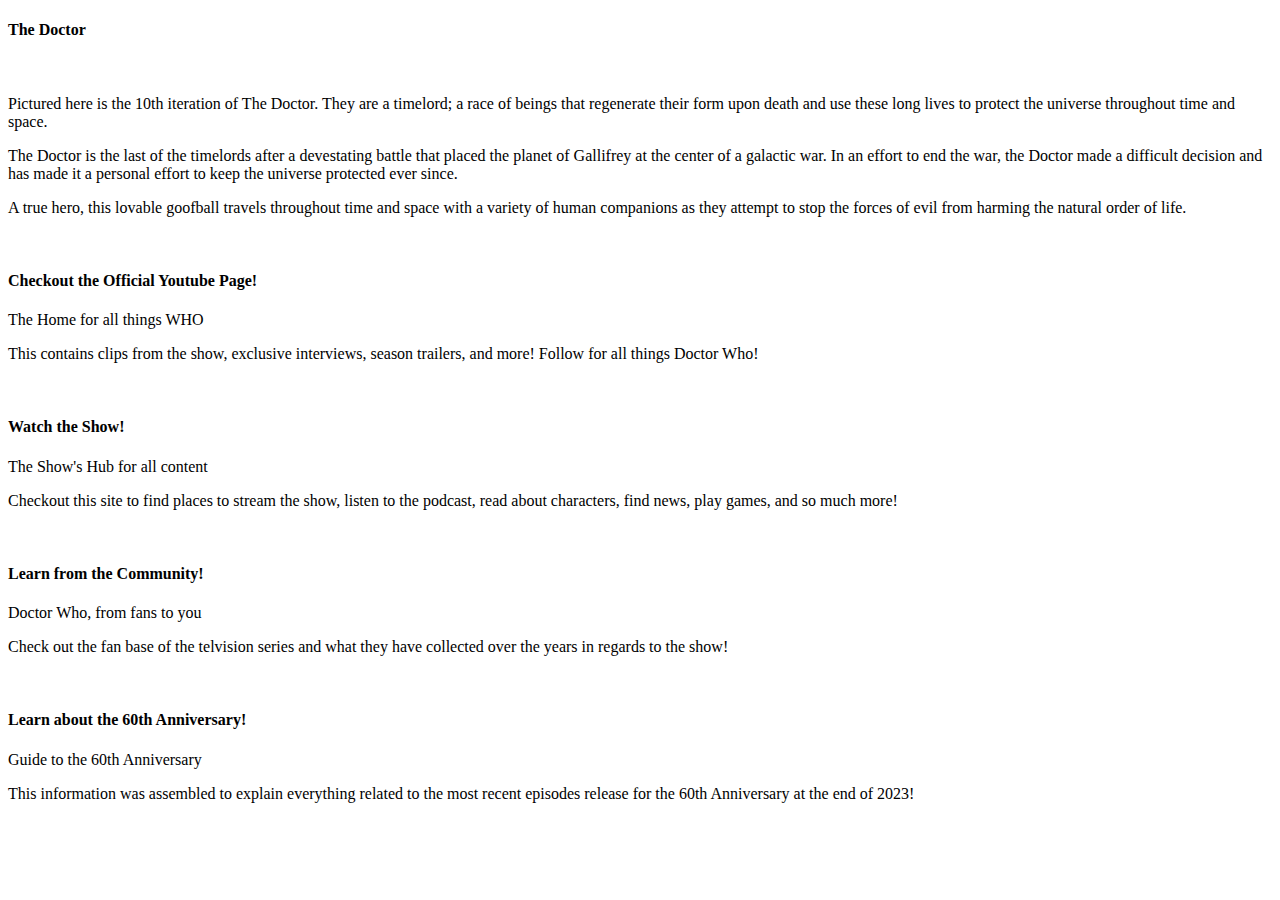
==== index.html @ 9c2a8c69 "Update and rename Dr_Who_Website.html to index.html" ====
<!doctype html>
<html>
<head>
<meta charset="utf-8">
<meta http-equiv="X-UA-Compatible" content="IE=edge">
<meta name="viewport" content="width=device-width, initial-scale=1">
<title>Doctor Who?</title>
<link href="css/simpleGridTemplate.css" rel="stylesheet" type="text/css">
</head>
<body>
<!-- Main Container -->
<div class="container"> 
  <!-- Header -->
  <header class="header">
    <h4 class="logo">The Doctor</h4>
  </header>
  <!-- Hero Section -->
  <section class="intro">
    <div class="column">
      <img src="https://i.imgflip.com/2s3zpd.jpg" alt="" class="profile"> </div>
    <div class="column">
		
      <p>Pictured here is the 10th iteration of The Doctor. They are a timelord; a race of beings that regenerate their form upon death and use these long lives to protect the universe throughout time and space. </p>
      <p>The Doctor is the last of the timelords after a devestating battle that placed the planet of Gallifrey at the center of a galactic war. In an effort to end the war, the Doctor made a difficult decision and has made it a personal effort to keep the universe protected ever since.</p>
      <p>A true hero, this lovable goofball travels throughout time and space with a variety of human companions as they attempt to stop the forces of evil from harming the natural order of life.</p>
    </div>
  </section>
  <!-- Stats Gallery Section -->
  <div class="gallery">
    <div class="thumbnail"> <a href="https://www.youtube.com/@DoctorWho" target="_blank"><img src="https://yt3.googleusercontent.com/vjYIgjn-2RABqfy8tWY6RG36dCCIKu9BdynPUXo7H6B1-WR9qEp8sb_zrgGnNfuIkMFRIe4IG-w=s176-c-k-c0x00ffffff-no-rj"  alt="" width="auto" class="cards"></a>
      <h4>Checkout the Official Youtube Page!</h4>
      <p class="tag">The Home for all things WHO</p>
      <p class="text_column">This contains clips from the show, exclusive interviews, season trailers, and more! Follow for all things Doctor Who!</p>
		
    </div>
    <div class="thumbnail"> <a href="https://www.doctorwho.tv/" target="_blank"><img src="https://i.ytimg.com/vi/2tIDEHY21Bc/hqdefault.jpg?sqp=-oaymwEcCPYBEIoBSFXyq4qpAw4IARUAAIhCGAFwAcABBg==&rs=AOn4CLBY_8_RbkDP-lSFceea7I2ae-Xb_g" alt="" width="2000" class="cards"/></a>
      <h4>Watch the Show!</h4>
      <p class="tag">The Show's Hub for all content&nbsp; &nbsp;&nbsp;</p>
      <p class="text_column">Checkout this site to find places to stream the show, listen to the podcast, read about characters, find news, play games, and so much more!&nbsp; &nbsp;&nbsp;</p>
    </div>
    <div class="thumbnail"> <a href="https://tardis.fandom.com/wiki/Doctor_Who" target="_blank"><img src="https://cms.doctorwho.tv/sites/default/files/2022-10/Header-images-NEW-LOGO-ca01af11b3.jpg" alt="" width="2000" class="cards"/></a>
      <h4>Learn from the Community!&nbsp;</h4>
      <p class="tag">Doctor Who, from fans to you</p>
      <p class="text_column">Check out the fan base of the telvision series and what they have collected over the years in regards to the show!&nbsp;</p>
    </div>
    <div class="thumbnail"> <a href="https://www.bbc.com/mediacentre/articles/2023/doctor-who-60th-anniversary-specials-everything-you-need-to-know" target="_blank"><img src="https://ichef.bbci.co.uk/images/ic/1920xn/p0gpmhyz.jpg" alt="" width="" class="cards"/></a>
      <h4>Learn about the 60th Anniversary!</h4>
      <p class="tag">Guide to the 60th Anniversary&nbsp;&nbsp;</p>
      <p class="text_column">This information was assembled to explain everything related to the most recent episodes release for the 60th Anniversary at the end of 2023!</p>
    </div>
  </div>
  <div class="gallery">
    <div class="thumbnail"> <a href="#"><img src="https://i.pinimg.com/originals/39/bf/41/39bf41452081600370d867f5ea6b0698.jpg" alt="" width="2000" class="cards"/></a>
    </div>
<div class="thumbnail"> <a href="#"><img src="https://i.pinimg.com/originals/9e/66/3f/9e663fee45169f3df1ed07b1d0f035c4.jpg" alt="" width="2000" class="cards"/></a>
      
</div>
<div class="thumbnail"> <a href="#"><img src="https://i.pinimg.com/originals/2c/e3/47/2ce3471ee1d54e0c89b3ef619d9330c8.jpg" alt="" width="2000" class="cards"/></a></div>
<div class="thumbnail"> <a href="#"><img src="https://th.bing.com/th/id/R.61b28679754e735335d8f97f2cf7b8b9?rik=globuZNjimXK9Q&riu=http%3a%2f%2f37.media.tumblr.com%2ftumblr_m3s0snAh321rpa7gko1_250.gif&ehk=7y9EoqBkAlQCG4IbSgCup0MPoTUEZC%2f%2bLa3LIxMf30Y%3d&risl=&pid=ImgRaw&r=0" alt="" width="2000" class="cards"/></a></div>
 
   
<!-- Main Container Ends -->
</body>
</html>
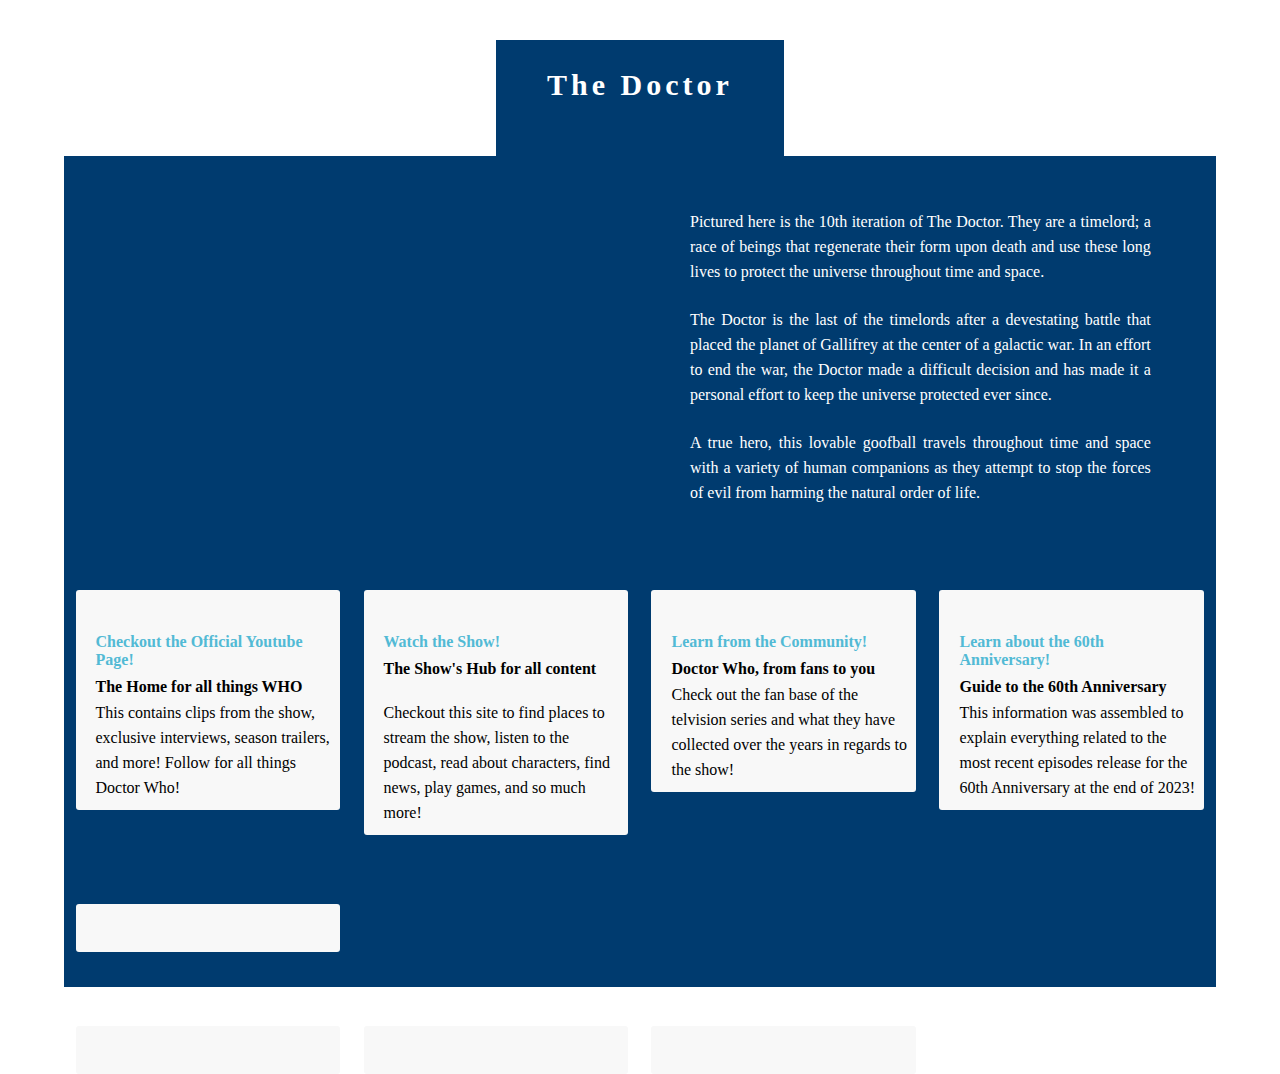
==== commit 163cb97e: "Update index.html" ====
--- a/index.html
+++ b/index.html
@@ -5,7 +5,7 @@
 <meta http-equiv="X-UA-Compatible" content="IE=edge">
 <meta name="viewport" content="width=device-width, initial-scale=1">
 <title>Doctor Who?</title>
-<link href="css/simpleGridTemplate.css" rel="stylesheet" type="text/css">
+<link href="simpleGridTemplate.css" rel="stylesheet" type="text/css">
 </head>
 <body>
 <!-- Main Container -->
@@ -52,13 +52,14 @@
   <div class="gallery">
     <div class="thumbnail"> <a href="#"><img src="https://i.pinimg.com/originals/39/bf/41/39bf41452081600370d867f5ea6b0698.jpg" alt="" width="2000" class="cards"/></a>
     </div>
+	  </div>
 <div class="thumbnail"> <a href="#"><img src="https://i.pinimg.com/originals/9e/66/3f/9e663fee45169f3df1ed07b1d0f035c4.jpg" alt="" width="2000" class="cards"/></a>
       
 </div>
 <div class="thumbnail"> <a href="#"><img src="https://i.pinimg.com/originals/2c/e3/47/2ce3471ee1d54e0c89b3ef619d9330c8.jpg" alt="" width="2000" class="cards"/></a></div>
 <div class="thumbnail"> <a href="#"><img src="https://th.bing.com/th/id/R.61b28679754e735335d8f97f2cf7b8b9?rik=globuZNjimXK9Q&riu=http%3a%2f%2f37.media.tumblr.com%2ftumblr_m3s0snAh321rpa7gko1_250.gif&ehk=7y9EoqBkAlQCG4IbSgCup0MPoTUEZC%2f%2bLa3LIxMf30Y%3d&risl=&pid=ImgRaw&r=0" alt="" width="2000" class="cards"/></a></div>
  
-   
+   </div>
 <!-- Main Container Ends -->
 </body>
 </html>
--- a/simpleGridTemplate.css
+++ b/simpleGridTemplate.css
@@ -0,0 +1,286 @@
+@charset "UTF-8";
+/* Body */
+body {
+	font-family: Cambria, "Hoefler Text", "Liberation Serif", Times, "Times New Roman", serif;
+	background-image: url("https://th.bing.com/th/id/R.8d10c6efa90ca9216af9ab91b3ebc279?rik=A24oNylZXBDKqg&riu=http%3a%2f%2fwallup.net%2fwp-content%2fuploads%2f2016%2f01%2f202396-space-stars-nebula-Carina_Nebula.jpg&ehk=6stdwNzy6FHZtXtLA%2bIhnorN3Z5zUPdUJ8nxeSnGnnw%3d&risl=1&pid=ImgRaw&r=0");
+	margin: 0;
+}
+/* Container */
+.container {
+	width: 90%;
+	margin-left: auto;
+	margin-right: auto;
+	
+}
+/* Header */
+header {
+	width: 25%;
+	height: 5%;
+	margin-left: auto;
+	margin-right: auto;
+	background-color: #003B6F;
+	border-bottom: 1px solid #003B6F;
+}
+.logo {
+	color: #fff;
+	font-weight: bold;
+	margin-left: auto;
+	letter-spacing: 4px;
+	margin-right: auto;
+	text-align: center;
+	padding-top: 15px;
+	line-height: 2em;
+	font-size: 30px;
+}
+.hero_header {
+	color: #FFFFFF;
+	text-align: center;
+	margin: 0;
+	letter-spacing: 4px;
+}
+/* About Section */
+.text_column {
+	width: 90%;
+	text-align: left;
+	font-weight: normal;
+	line-height: 25px;
+	float: left;
+	padding-left: 20px;
+	padding-right: 20px;
+	color: #000000;
+}
+.gallery {
+	clear: both;
+	display: inline-block;
+	width: 100%;
+	background-color: #003B6F;
+	/* [disabled]min-width: 400px;
+*/
+	padding-bottom: 35px;
+	padding-top: 0px;
+	margin-top: -5px;
+	margin-bottom: 0px;
+}
+.thumbnail {
+	width: 23%;
+	text-align: center;
+	float: left;
+	margin-top: 35px;
+	background-color: #F8F8F8;
+	padding-bottom: 10px;
+	margin-left: 1%;
+	margin-right: 1%;
+	border-radius: 3px;
+	padding-top: 20px;
+	border-bottom: 4px solid #fffff;
+}
+.gallery .thumbnail h4 {
+	margin-top: 5px;
+	margin-bottom: 5px;
+	color: #52BAD5;
+	text-align: left;
+	padding-left: 20px;
+	padding-right: 20px;
+	
+}
+.gallery .thumbnail p {
+	margin: 0;
+	color: #000000;
+	text-align: left;
+	padding-left: 20px;
+}
+/* More info */
+.intro {
+	background-color: #FFFFFF;
+	padding-bottom: 35px;
+}
+.column {
+	width: 50%;
+	text-align: center;
+	padding-top: 30px;
+	float: left;
+}
+.intro .column h3 {
+	color: #FFFFFF;
+	text-align: center;
+}
+.intro .column p {
+	color: #FFFFFF;
+}
+.cards {
+	width: 300;
+	height: 200;
+	max-width: 300px;
+	max-height: 300px;
+	opacity: 100;
+}
+.intro .column p {
+	padding-left: 30px;
+	padding-right: 30px;
+	text-align: justify;
+	line-height: 25px;
+	font-weight: lighter;
+	margin-left: 20px;
+	margin-right: 20px;
+	width: 80%;
+	margin-top: 4%;
+}
+.button {
+	width: 200px;
+	margin-top: 40px;
+	margin-right: auto;
+	margin-bottom: auto;
+	margin-left: auto;
+	padding-top: 20px;
+	padding-right: 10px;
+	padding-bottom: 20px;
+	padding-left: 10px;
+	text-align: center;
+	vertical-align: middle;
+	border-radius: 0px;
+	text-transform: uppercase;
+	font-weight: bold;
+	letter-spacing: 2px;
+	border: 3px solid #FFFFFF;
+	color: #FFFFFF;
+	transition: all 0.3s linear;
+}
+.button:hover {
+	background-color: #6DC7D0;
+	color: #FFFFFF;
+	cursor: pointer;
+}
+.copyright {
+	text-align: center;
+	padding-top: 20px;
+	padding-bottom: 20px;
+	background-color: #003B6F;
+	color: #FFFFFF;
+	text-transform: uppercase;
+	font-weight: lighter;
+	letter-spacing: 2px;
+	border-top-width: 2px;
+}
+footer {
+	background-color: #003B6F;
+	padding-top: 60px;
+	padding-bottom: 60PX;
+}
+.intro {
+	display: inline-block;
+	background-color: #003B6F;
+}
+.profile {
+	width: 80%;
+}
+.gallery .thumbnail .tag {
+	color: #000000;
+	padding-bottom: 4px;
+	padding-top: 4px;
+	text-align: left;
+	padding-left: 20px;
+	padding-right: 20px;
+	font-weight: bold
+}
+
+/* Mobile */
+@media (max-width: 320px) {
+.logo {
+	width: 100%;
+	text-align: center;
+	margin-top: 13px;
+	margin-right: 0px;
+	margin-bottom: 0px;
+	margin-left: 0px;
+}
+.text_column {
+	width: 100%;
+	text-align: justify;
+	padding: 0;
+}
+.intro .column p {
+	width: 80%;
+	margin-left: 0px;
+}
+.text_column {
+	padding-left: 20px;
+}
+.thumbnail {
+	width: 100%;
+}
+.column {
+	width: 100%;
+	margin-top: 0px;
+}
+.hero_header {
+	padding-left: 10px;
+	padding-right: 10px;
+	line-height: 22px;
+	text-align: center;
+}
+}
+
+/* Small Tablets */
+@media (min-width: 321px)and (max-width: 767px) {
+.logo {
+	width: 100%;
+	text-align: center;
+	margin-top: 13px;
+	margin-right: 0px;
+	margin-bottom: 0px;
+	margin-left: 0px;
+}
+.text_column {
+	width: 100%;
+	text-align: left;
+	padding: 0;
+}
+.thumbnail {
+	width: 100%;
+}
+.column {
+	width: 100%;
+	margin-top: 0px;
+}
+.thumbnail {
+	width: 100%;
+}
+.text_column {
+	padding-left: 20px;
+	padding-right: 20px;
+	width: 90%;
+}
+.column {
+	width: 100%;
+	margin-left: 0px;
+	margin-right: 0px;
+}
+.profile {
+	width: 100%;
+}
+.intro .column p {
+	width: 90%;
+	text-align: center;
+	padding-left: 0px;
+}
+}
+
+/* Small Desktops */
+@media (min-width: 768px) and (max-width: 1096px) {
+.text_column {
+	width: 100%;
+}
+.thumbnail {
+	width: 48%;
+}
+.text_column {
+	width: 90%;
+	margin: 0;
+	padding: 20px;
+}
+.intro .column p {
+	width: 80%;
+}
+}
+.anniversary {
+}
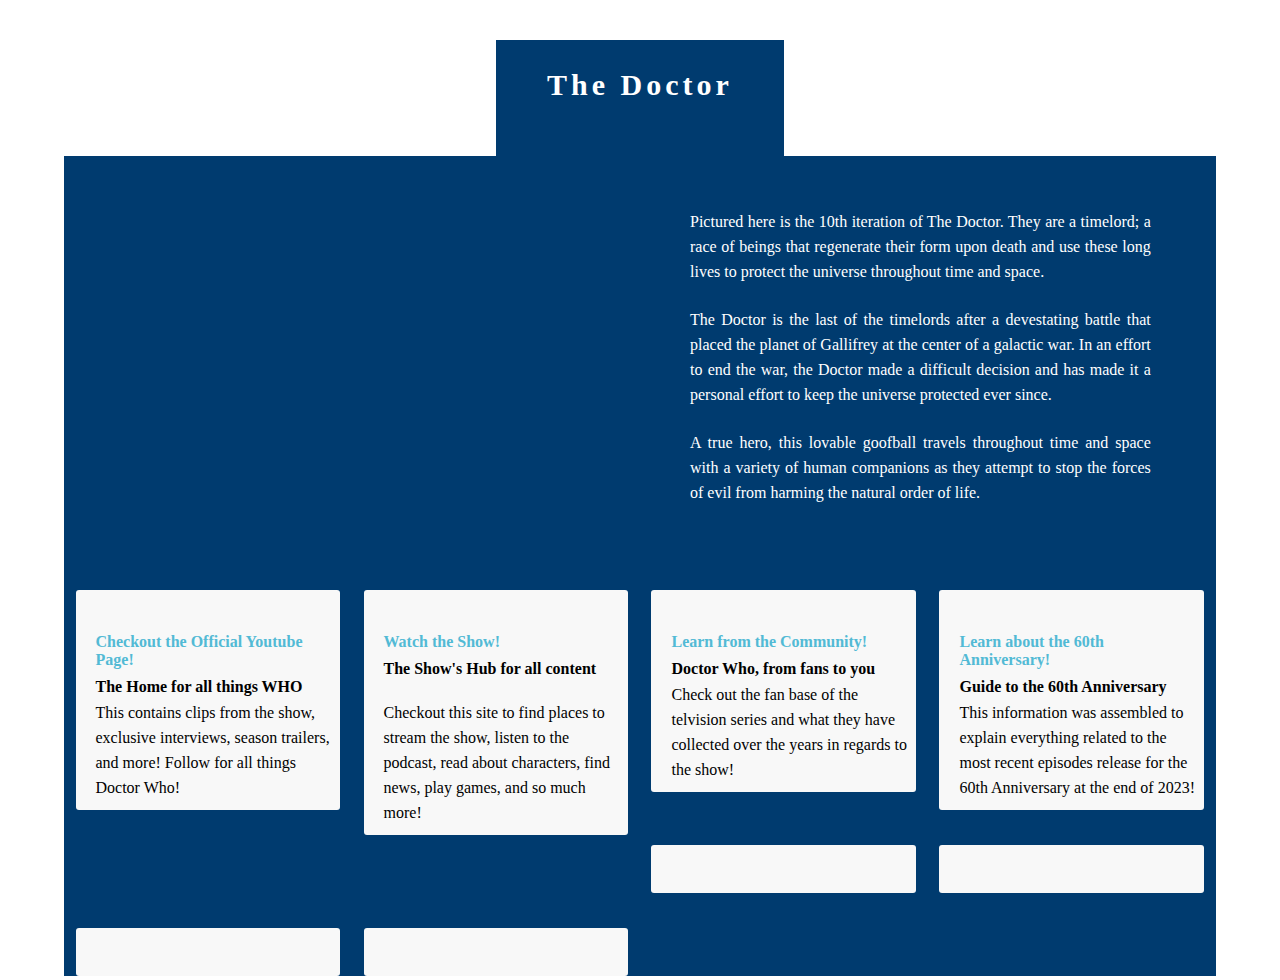
==== commit dc18dc33: "Update index.html" ====
--- a/index.html
+++ b/index.html
@@ -48,11 +48,9 @@
       <p class="tag">Guide to the 60th Anniversary&nbsp;&nbsp;</p>
       <p class="text_column">This information was assembled to explain everything related to the most recent episodes release for the 60th Anniversary at the end of 2023!</p>
     </div>
-  </div>
-  <div class="gallery">
+  
     <div class="thumbnail"> <a href="#"><img src="https://i.pinimg.com/originals/39/bf/41/39bf41452081600370d867f5ea6b0698.jpg" alt="" width="2000" class="cards"/></a>
     </div>
-	  </div>
 <div class="thumbnail"> <a href="#"><img src="https://i.pinimg.com/originals/9e/66/3f/9e663fee45169f3df1ed07b1d0f035c4.jpg" alt="" width="2000" class="cards"/></a>
       
 </div>
--- a/simpleGridTemplate.css
+++ b/simpleGridTemplate.css
@@ -54,7 +54,7 @@
 	display: inline-block;
 	width: 100%;
 	background-color: #003B6F;
-	/* [disabled]min-width: 400px;
+	min-width: 400px;
 */
 	padding-bottom: 35px;
 	padding-top: 0px;
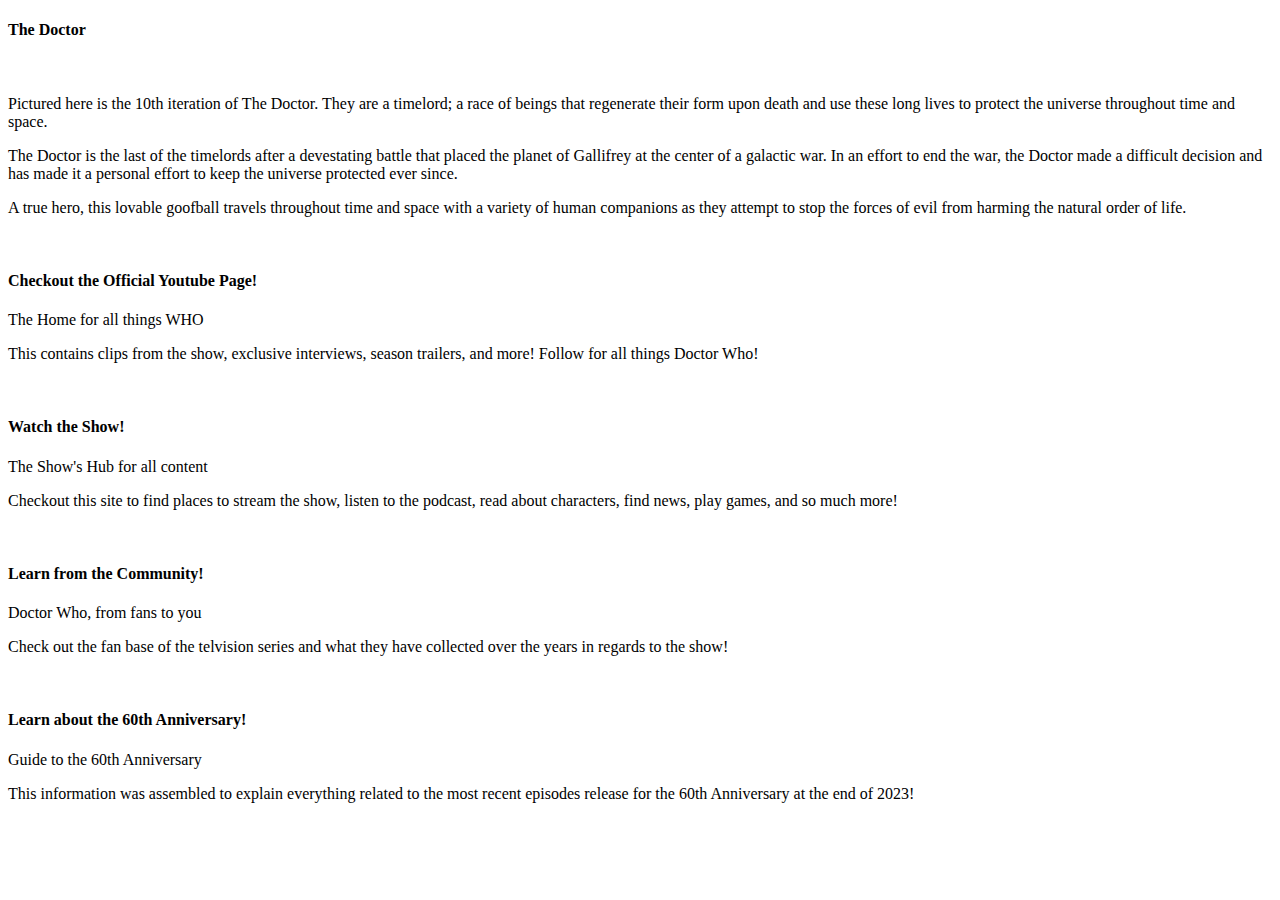
==== commit 50d4c69a: "Update index 53" ====
--- a/index.html
+++ b/index.html
@@ -5,7 +5,7 @@
 <meta http-equiv="X-UA-Compatible" content="IE=edge">
 <meta name="viewport" content="width=device-width, initial-scale=1">
 <title>Doctor Who?</title>
-<link href="simpleGridTemplate.css" rel="stylesheet" type="text/css">
+<link href="css/simpleGridTemplate.css" rel="stylesheet" type="text/css">
 </head>
 <body>
 <!-- Main Container -->
@@ -49,15 +49,17 @@
       <p class="text_column">This information was assembled to explain everything related to the most recent episodes release for the 60th Anniversary at the end of 2023!</p>
     </div>
   
+  <div class="gallery">
     <div class="thumbnail"> <a href="#"><img src="https://i.pinimg.com/originals/39/bf/41/39bf41452081600370d867f5ea6b0698.jpg" alt="" width="2000" class="cards"/></a>
     </div>
+	  
 <div class="thumbnail"> <a href="#"><img src="https://i.pinimg.com/originals/9e/66/3f/9e663fee45169f3df1ed07b1d0f035c4.jpg" alt="" width="2000" class="cards"/></a>
       
 </div>
 <div class="thumbnail"> <a href="#"><img src="https://i.pinimg.com/originals/2c/e3/47/2ce3471ee1d54e0c89b3ef619d9330c8.jpg" alt="" width="2000" class="cards"/></a></div>
 <div class="thumbnail"> <a href="#"><img src="https://th.bing.com/th/id/R.61b28679754e735335d8f97f2cf7b8b9?rik=globuZNjimXK9Q&riu=http%3a%2f%2f37.media.tumblr.com%2ftumblr_m3s0snAh321rpa7gko1_250.gif&ehk=7y9EoqBkAlQCG4IbSgCup0MPoTUEZC%2f%2bLa3LIxMf30Y%3d&risl=&pid=ImgRaw&r=0" alt="" width="2000" class="cards"/></a></div>
  
-   </div>
+   
 <!-- Main Container Ends -->
 </body>
 </html>
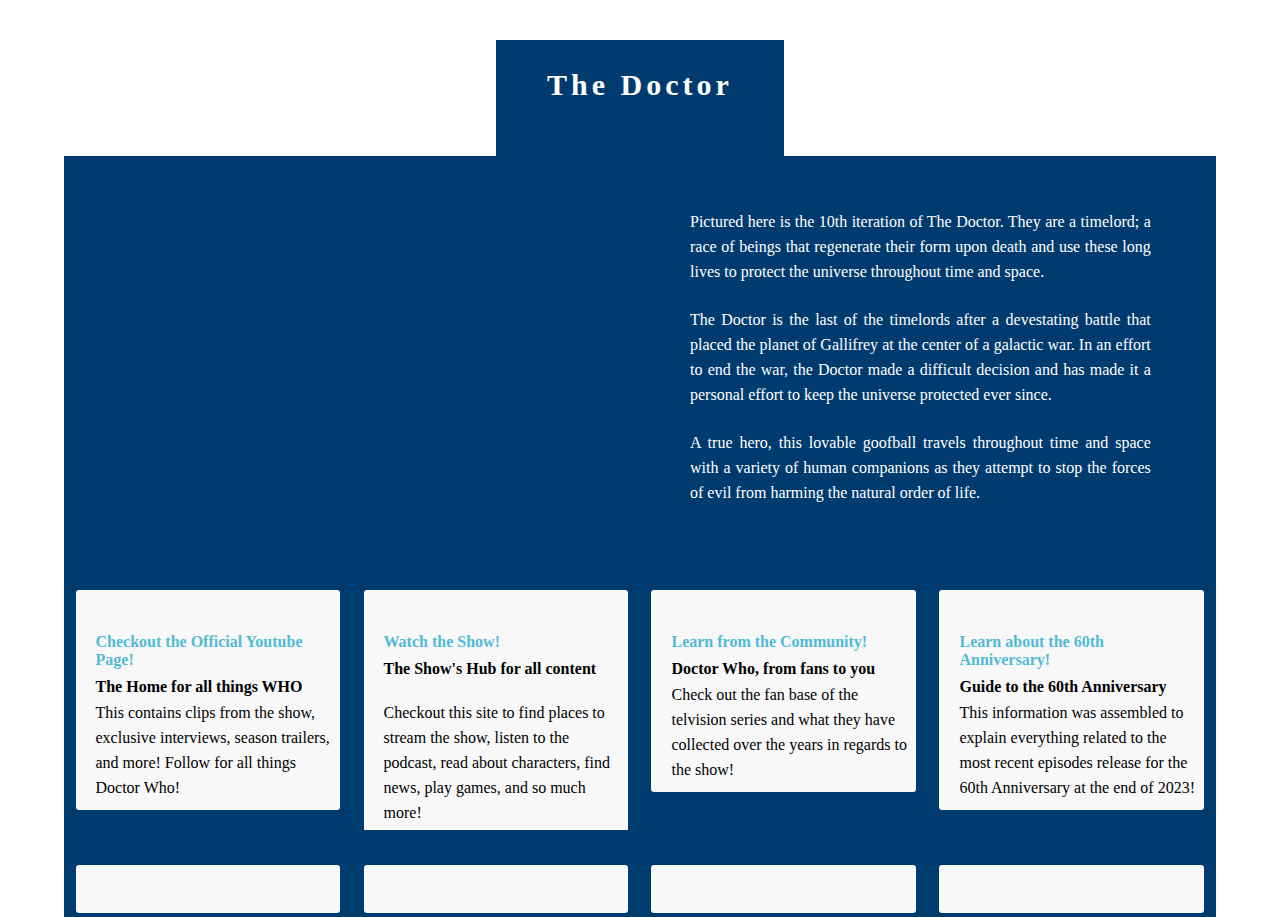
==== commit 09770db3: "Update index.html" ====
--- a/index.html
+++ b/index.html
@@ -5,7 +5,7 @@
 <meta http-equiv="X-UA-Compatible" content="IE=edge">
 <meta name="viewport" content="width=device-width, initial-scale=1">
 <title>Doctor Who?</title>
-<link href="css/simpleGridTemplate.css" rel="stylesheet" type="text/css">
+<link href="simpleGridTemplate.css" rel="stylesheet" type="text/css">
 </head>
 <body>
 <!-- Main Container -->
--- a/simpleGridTemplate.css
+++ b/simpleGridTemplate.css
@@ -0,0 +1,286 @@
+@charset "UTF-8";
+/* Body */
+body {
+	font-family: Cambria, "Hoefler Text", "Liberation Serif", Times, "Times New Roman", serif;
+	background-image: url("https://th.bing.com/th/id/R.8d10c6efa90ca9216af9ab91b3ebc279?rik=A24oNylZXBDKqg&riu=http%3a%2f%2fwallup.net%2fwp-content%2fuploads%2f2016%2f01%2f202396-space-stars-nebula-Carina_Nebula.jpg&ehk=6stdwNzy6FHZtXtLA%2bIhnorN3Z5zUPdUJ8nxeSnGnnw%3d&risl=1&pid=ImgRaw&r=0");
+	margin: 0;
+}
+/* Container */
+.container {
+	width: 90%;
+	margin-left: auto;
+	margin-right: auto;
+	
+}
+/* Header */
+header {
+	width: 25%;
+	height: 5%;
+	margin-left: auto;
+	margin-right: auto;
+	background-color: #003B6F;
+	border-bottom: 1px solid #003B6F;
+}
+.logo {
+	color: #fff;
+	font-weight: bold;
+	margin-left: auto;
+	letter-spacing: 4px;
+	margin-right: auto;
+	text-align: center;
+	padding-top: 15px;
+	line-height: 2em;
+	font-size: 30px;
+}
+.hero_header {
+	color: #FFFFFF;
+	text-align: center;
+	margin: 0;
+	letter-spacing: 4px;
+}
+/* About Section */
+.text_column {
+	width: 90%;
+	text-align: left;
+	font-weight: normal;
+	line-height: 25px;
+	float: left;
+	padding-left: 20px;
+	padding-right: 20px;
+	color: #000000;
+}
+.gallery {
+	clear: both;
+	display: inline-block;
+	width: 100%;
+	background-color: #003B6F;
+	min-width: 400px;
+*/
+	padding-bottom: 35px;
+	padding-top: 0px;
+	margin-top: -5px;
+	margin-bottom: 0px;
+}
+.thumbnail {
+	width: 23%;
+	text-align: center;
+	float: left;
+	margin-top: 35px;
+	background-color: #F8F8F8;
+	padding-bottom: 10px;
+	margin-left: 1%;
+	margin-right: 1%;
+	border-radius: 3px;
+	padding-top: 20px;
+	border-bottom: 4px solid #fffff;
+}
+.gallery .thumbnail h4 {
+	margin-top: 5px;
+	margin-bottom: 5px;
+	color: #52BAD5;
+	text-align: left;
+	padding-left: 20px;
+	padding-right: 20px;
+	
+}
+.gallery .thumbnail p {
+	margin: 0;
+	color: #000000;
+	text-align: left;
+	padding-left: 20px;
+}
+/* More info */
+.intro {
+	background-color: #FFFFFF;
+	padding-bottom: 35px;
+}
+.column {
+	width: 50%;
+	text-align: center;
+	padding-top: 30px;
+	float: left;
+}
+.intro .column h3 {
+	color: #FFFFFF;
+	text-align: center;
+}
+.intro .column p {
+	color: #FFFFFF;
+}
+.cards {
+	width: 300;
+	height: 200;
+	max-width: 300px;
+	max-height: 300px;
+	opacity: 100;
+}
+.intro .column p {
+	padding-left: 30px;
+	padding-right: 30px;
+	text-align: justify;
+	line-height: 25px;
+	font-weight: lighter;
+	margin-left: 20px;
+	margin-right: 20px;
+	width: 80%;
+	margin-top: 4%;
+}
+.button {
+	width: 200px;
+	margin-top: 40px;
+	margin-right: auto;
+	margin-bottom: auto;
+	margin-left: auto;
+	padding-top: 20px;
+	padding-right: 10px;
+	padding-bottom: 20px;
+	padding-left: 10px;
+	text-align: center;
+	vertical-align: middle;
+	border-radius: 0px;
+	text-transform: uppercase;
+	font-weight: bold;
+	letter-spacing: 2px;
+	border: 3px solid #FFFFFF;
+	color: #FFFFFF;
+	transition: all 0.3s linear;
+}
+.button:hover {
+	background-color: #6DC7D0;
+	color: #FFFFFF;
+	cursor: pointer;
+}
+.copyright {
+	text-align: center;
+	padding-top: 20px;
+	padding-bottom: 20px;
+	background-color: #003B6F;
+	color: #FFFFFF;
+	text-transform: uppercase;
+	font-weight: lighter;
+	letter-spacing: 2px;
+	border-top-width: 2px;
+}
+footer {
+	background-color: #003B6F;
+	padding-top: 60px;
+	padding-bottom: 60PX;
+}
+.intro {
+	display: inline-block;
+	background-color: #003B6F;
+}
+.profile {
+	width: 80%;
+}
+.gallery .thumbnail .tag {
+	color: #000000;
+	padding-bottom: 4px;
+	padding-top: 4px;
+	text-align: left;
+	padding-left: 20px;
+	padding-right: 20px;
+	font-weight: bold
+}
+
+/* Mobile */
+@media (max-width: 320px) {
+.logo {
+	width: 100%;
+	text-align: center;
+	margin-top: 13px;
+	margin-right: 0px;
+	margin-bottom: 0px;
+	margin-left: 0px;
+}
+.text_column {
+	width: 100%;
+	text-align: justify;
+	padding: 0;
+}
+.intro .column p {
+	width: 80%;
+	margin-left: 0px;
+}
+.text_column {
+	padding-left: 20px;
+}
+.thumbnail {
+	width: 100%;
+}
+.column {
+	width: 100%;
+	margin-top: 0px;
+}
+.hero_header {
+	padding-left: 10px;
+	padding-right: 10px;
+	line-height: 22px;
+	text-align: center;
+}
+}
+
+/* Small Tablets */
+@media (min-width: 321px)and (max-width: 767px) {
+.logo {
+	width: 100%;
+	text-align: center;
+	margin-top: 13px;
+	margin-right: 0px;
+	margin-bottom: 0px;
+	margin-left: 0px;
+}
+.text_column {
+	width: 100%;
+	text-align: left;
+	padding: 0;
+}
+.thumbnail {
+	width: 100%;
+}
+.column {
+	width: 100%;
+	margin-top: 0px;
+}
+.thumbnail {
+	width: 100%;
+}
+.text_column {
+	padding-left: 20px;
+	padding-right: 20px;
+	width: 90%;
+}
+.column {
+	width: 100%;
+	margin-left: 0px;
+	margin-right: 0px;
+}
+.profile {
+	width: 100%;
+}
+.intro .column p {
+	width: 90%;
+	text-align: center;
+	padding-left: 0px;
+}
+}
+
+/* Small Desktops */
+@media (min-width: 768px) and (max-width: 1096px) {
+.text_column {
+	width: 100%;
+}
+.thumbnail {
+	width: 48%;
+}
+.text_column {
+	width: 90%;
+	margin: 0;
+	padding: 20px;
+}
+.intro .column p {
+	width: 80%;
+}
+}
+.anniversary {
+}
